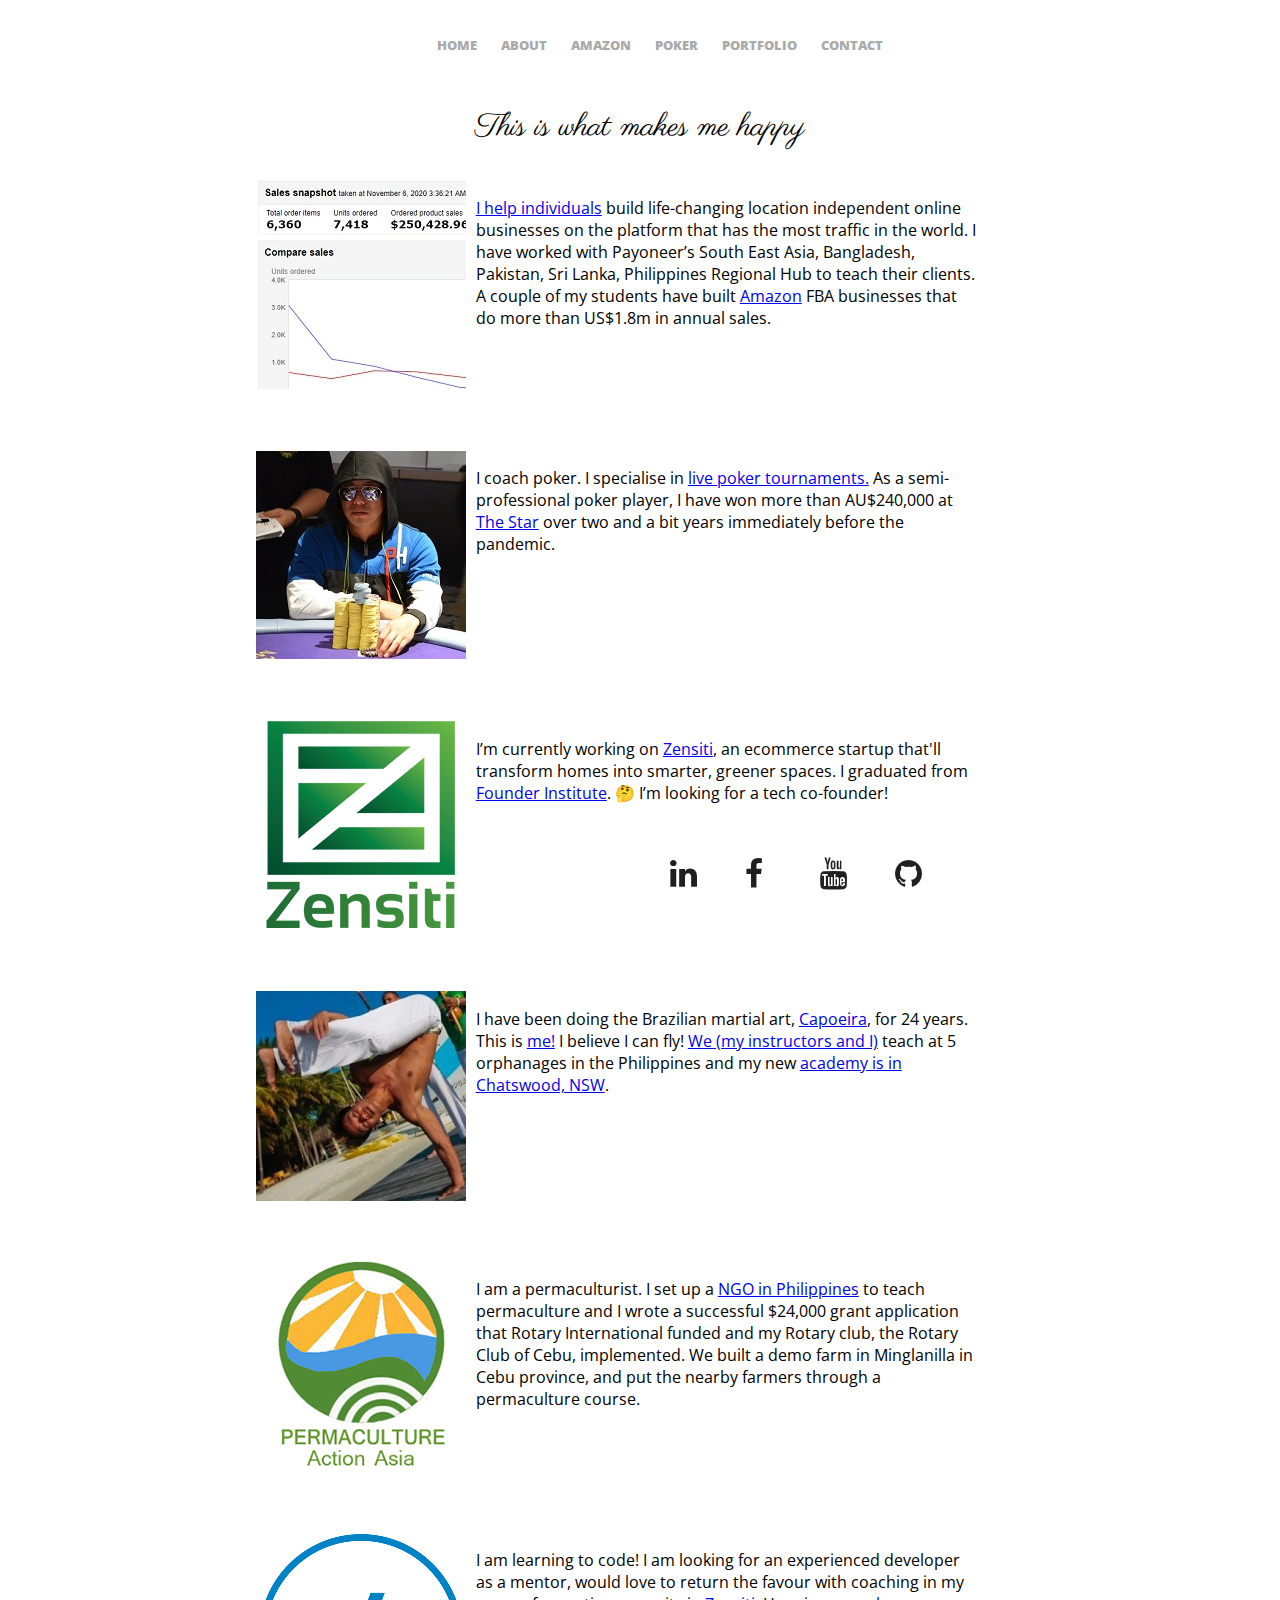
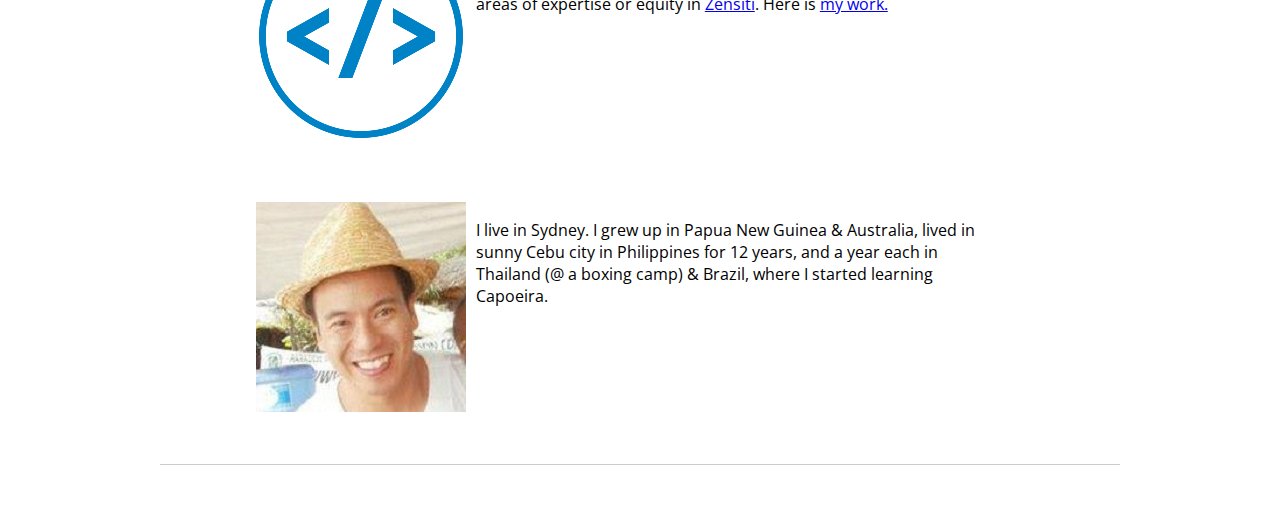
==== about.html @ 2d97d7c0 "added images completed about page" ====
<!DOCTYPE html>
<html lang='en'>
    <head>

        <meta name="viewport" content="width=device-width, initial-scale=1.0" />
        <meta name="description" content="Jen Sodicta’s blog. Jensen is a web designer, founder of Zensiti. Jensen is a live MTT poker coach, and teaches capoeira & amazon private label business.">
        <title>About</title>
        <link rel="stylesheet" href="style.css">
        <meta charset='UTF-8'/>
        <link rel="icon" type="image/png" href="images/favicon.png" />
        <link href="https://fonts.googleapis.com/css2?family=Open+Sans&family=Parisienne&display=swap" rel="stylesheet">
        <link rel="stylesheet" href="https://cdnjs.cloudflare.com/ajax/libs/font-awesome/4.7.0/css/font-awesome.min.css">
    </head>
    <body>
      <div class="container">
      <nav class="circle">
        <ul>
        <li><a href="index.html">Home</a></li>
        <li><a href="about.html">About</a></li>
        <li><a href="amazon.html">Amazon</a></li>
        <li><a href="poker.html">Poker</a></li>
        <li><a href="portfolio.html">Portfolio</a></li>
        <li><a href="mailto:hello@jensodicta.com">Contact</a></li>
        </ul>
      </nav>

            <h1>This is  what makes me happy      </h1>
            <div>
            <ul class="bio">
          
              <li class="about-tile"> 
                <span> 
                  <a href="amazon.html">
                    <img src="images/amz-sales.jpg" alt="Amazon Consulting-Seminars for Payoneer">
                  </a>
                </span>
                <p>
                  <a href="amazon.html">I help individuals</a> build life-changing location independent online businesses on the platform that has the most traffic in the world. I have worked with Payoneer’s South East Asia, Bangladesh, Pakistan, Sri Lanka, Philippines Regional Hub to teach their clients. A couple of my students have built <a href="https://www.amazon.com/">Amazon</a> FBA businesses that do more than US$1.8m in annual sales. 

                </p>
              </li>
              <li class="about-tile"> 
                <span> 
                  <a href="poker.html">
                    <img src="images/day-3-apl.jpg" alt="Day 3 APL Millions 2018">
                  </a>
                </span>
                <p>
                  I coach poker. I specialise in <a href="https://pokerdb.thehendonmob.com/player.php?a=r&n=329839">live poker tournaments.</a> As a semi-professional poker player, I have won more than AU$240,000 at <a href="https://www.star.com.au/">The Star</a> over two and a bit years immediately before the pandemic. 
                </p>
              </li>
              <li class="about-tile"> 
                <span>
                <a href="https://www.zensiti.com/">
                  <img src="images/zensiti.png" alt="Zensiti logo">
                </a>
              </span>
              <p>
                I’m currently working on <a href="https://www.zensiti.com/">Zensiti</a>, an ecommerce startup that'll transform homes into smarter, greener spaces. I graduated from <a href="https://fi.co/">Founder Institute</a>. 🤔 I’m looking for a tech co-founder!
              </p>
              </li>
              <li class="about-tile"> 
                <span>
                <a href="https://www.capoeiraau.org/">
                  <img src="images/maldives.jpg" alt="Capoeira Xmas Show at the Maldives">
                </a>
              </span>
              <p>
                I have been doing the Brazilian martial art, <a href="https://www.capoeiraau.org/about">Capoeira</a>, for 24 years. This is <a href="https://youtu.be/tR7b4APOQB8">me!</a> I believe I can fly! <a href="https://www.facebook.com/capoeiraph">We (my instructors and I)</a> teach at 5 orphanages in the Philippines and my new <a href="https://www.capoeiraau.org/">academy is in Chatswood, NSW</a>.
              </p>
              </li>
              <li class="about-tile"> 
                <span>
                <a href="https://www.philstar.com/cebu-business/2010/08/27/606259/permaculture-eyed-alternative-livelihood">
                  <img src="images/permaculture.png" alt="Permaculture">
                </a>
              </span>
              <p>
                I am a permaculturist. I set up a <a href="https://www.philstar.com/cebu-business/2010/08/27/606259/permaculture-eyed-alternative-livelihood">NGO in Philippines</a> to teach permaculture and I wrote a successful $24,000 grant application that Rotary International funded and my Rotary club, the Rotary Club of Cebu, implemented. We built a demo farm in Minglanilla in Cebu province, and put the nearby farmers through a permaculture course.
              </p>
              </li>
              <li class="about-tile"> 
                <span>
                <a href="portfolio.html">
                  <img src="images/web-dev.png" alt="web">
                </a>
              </span>
              <p>
                I am learning to code! I am looking for an experienced developer as a mentor, would love to return the favour with coaching in my areas of expertise or equity in <a href="https://www.zensiti.com/">Zensiti</a>. Here is <a href="portfolio.html">my work. </a>
              </p>
              </li>
              <li class="about-tile"> 
                <span>
                  <img src="images/jen.jpg" alt="Jensen">
                </span>
              <p>
                I live in Sydney. I grew up in Papua New Guinea & Australia, lived in sunny Cebu city in Philippines for 12 years, and a year each in Thailand (@ a boxing camp) & Brazil, where I started learning Capoeira. 
              </p>
              </li>
            </ul>
            </div>

            <footer>
              <a href="https://www.linkedin.com/in/jensenchow/" class="fa fa-linkedin fa-2x"></a>
              <a href="https://www.facebook.com/jensen.chow" class="fa fa-facebook fa-2x"></a>
              <a href="https://www.youtube.com/user/jensenrex/videos" class="fa fa-youtube fa-2x"></a>
              <a href="https://github.com/jensenrex" class="fa fa-github fa-2x"></a>
          </footer>
  
        </div>
      </body>
</html>
---- style.css ----
body {
  margin: auto;
  padding: 0; 
  box-sizing: border-box; 
  /* display: block;   */
  font-family: 'Open Sans', sans-serif;
} 

#au-batido {
  background-image: url('images/au-batido.jpg');
  background-repeat: no-repeat;
  background-attachment: fixed;
  background-size: contain;
  background-position: center;
  display: flex;
  flex-direction: column;
  max-width: 600px; 

  }


h1, h2, h3, h4, h5, h6 {
font-family: 'Parisienne', cursive;
font-weight: normal;
text-align: center;
}

.content {
  text-align: left;
 }

#mentor {
  text-align: right;
}

.about-tile {
  display: flex;
  justify-content: center;
  align-items: center;
  padding-left: 0;
  /* border-bottom: 0.063rem solid rgba(0,0,0,0.2);  */
  margin-bottom: 4%;
}

@media screen and (max-width: 768px) {
  .about-tile {
    flex-direction: column;
    align-items: center;
  }
  .about-tile p {
    height: 300px;
  }
  .content {
    margin-right: 30px;
  }
}

.about-tile:after {
  content: ""; /* This is necessary for the pseudo element to work. */ 
  display: block; /* This will put the pseudo element on its own line. */
  width: 4%; /* Change this to whatever width you want to have before hover. */
  padding-top: 20px; /* This creates some space between the element and the border. */
  /* border-bottom: 1px solid black; This creates the border. Replace black with whatever color you want. */
  transition: .5s; /* This establishes the amount of time in seconds the animation should take from start to finish */
}

.about-tile:hover:after {
  width: 15%; /* This will be the new width of your border when on hover */
}


/*
.bio p {
    width: 350px;
    white-space: nowrap;
    overflow: hidden;
    text-overflow: ellipsis;
}
*/
.bio p {
  
  max-width: 500px;
  height: 180px;
  padding: 10px;
}

.bio {
  list-style-type: none;
  padding-left: 0;
  border-bottom: 0.063rem solid rgba(0,0,0,0.2);
  margin-bottom: 4%;
}


.container {
  max-width: 960px;
  margin: 0 auto 60px auto;
  padding-top: 10px;
}

img {
  width: auto;
  max-width: 100%;
  height: auto;
/*  margin: 0 auto 2em; */
/*  display: block; */
}
/* NAVIGATION */
nav {
  width: 95%;
  margin: 0 auto;
  background: rgba(255,255,255,0);
  padding: 5px 0;
/*  box-shadow: 0px 5px 0px #dedede; */
}
nav ul {
  list-style: none;
  text-align: center;
}
nav ul li {
  display: inline-block;
}
nav ul li a {
  display: block;
  padding: 5px;
  text-decoration: none;
  color: #aaa;
  font-weight: 800;
  font-size: small;
  text-transform: uppercase;
  margin: 0 5px;
}
nav ul li a,
nav ul li a:after,
nav ul li a:before {
  transition: all .5s;
}
nav ul li a:hover {
  color: #555;
}

/* Circle */
nav.circle ul li a {
  position: relative;
  overflow: hidden;
  z-index: 1;
}
nav.circle ul li a:after {
  display: block;
  position: absolute;
  margin: 0;
  top: 0;
  bottom: 0;
  left: 0;
  right: 0;
  content: '.';
  color: transparent;
  width: 1px;
  height: 1px;
  border-radius: 50%;
  background: transparent;
  text-decoration: none;
}
nav.circle ul li a:hover:after {
  -webkit-animation: circle 1.5s ease-in forwards;
}

/* Keyframes */
@-webkit-keyframes circle {
  0% {
    width: 1px;
    top: 0;
    left: 0;
    bottom: 0;
    right: 0;
    margin: auto;
    height: 1px;
    z-index: -1;
    background: #eee;
    border-radius: 100%;
  }
  100% {
    background: #aaa;
    height: 5000%;
    width: 5000%;
    z-index: -1;
    top: 0;
    bottom: 0;
    left: 0;
    right: 0;
    margin: auto;
    border-radius: 0;
  }
}

#gday {
  margin-top: 25px;
  margin-bottom: 15px;
}

footer {
  position: fixed;
  bottom: 0;
  width: 100%;
  background-color: rgba(255,255,255,0);
  /* text-align: center; */
  display: flex;
  justify-content: center;
  margin-left: 0;
}


/* https://www.w3schools.com/howto/howto_css_social_media_buttons.asp */
.fa {
  padding: 10px;
  margin-right: 10px;
  margin-left: 10px;
  font-size: 30px;
  width: 35px;
  /* align-items: center; */
  /* text-align: center; */
  text-decoration: none;
}

.fa-linkedin {
  background: rgba(255,255,255,0);
  color: #211F1F;
}

.fa-facebook {
  background: rgba(255,255,255,0);
  color: #211F1F;
  ;
}

.fa-youtube {
    background: rgba(255,255,255,0);
    color: #211F1F;
    ;
}

.fa-github {
      background: rgba(255,255,255,0);
      color: #211F1F;
}
.fa:hover {
  opacity: 0.7;
  transform: scale(2);
  transition: transform .2s;
}
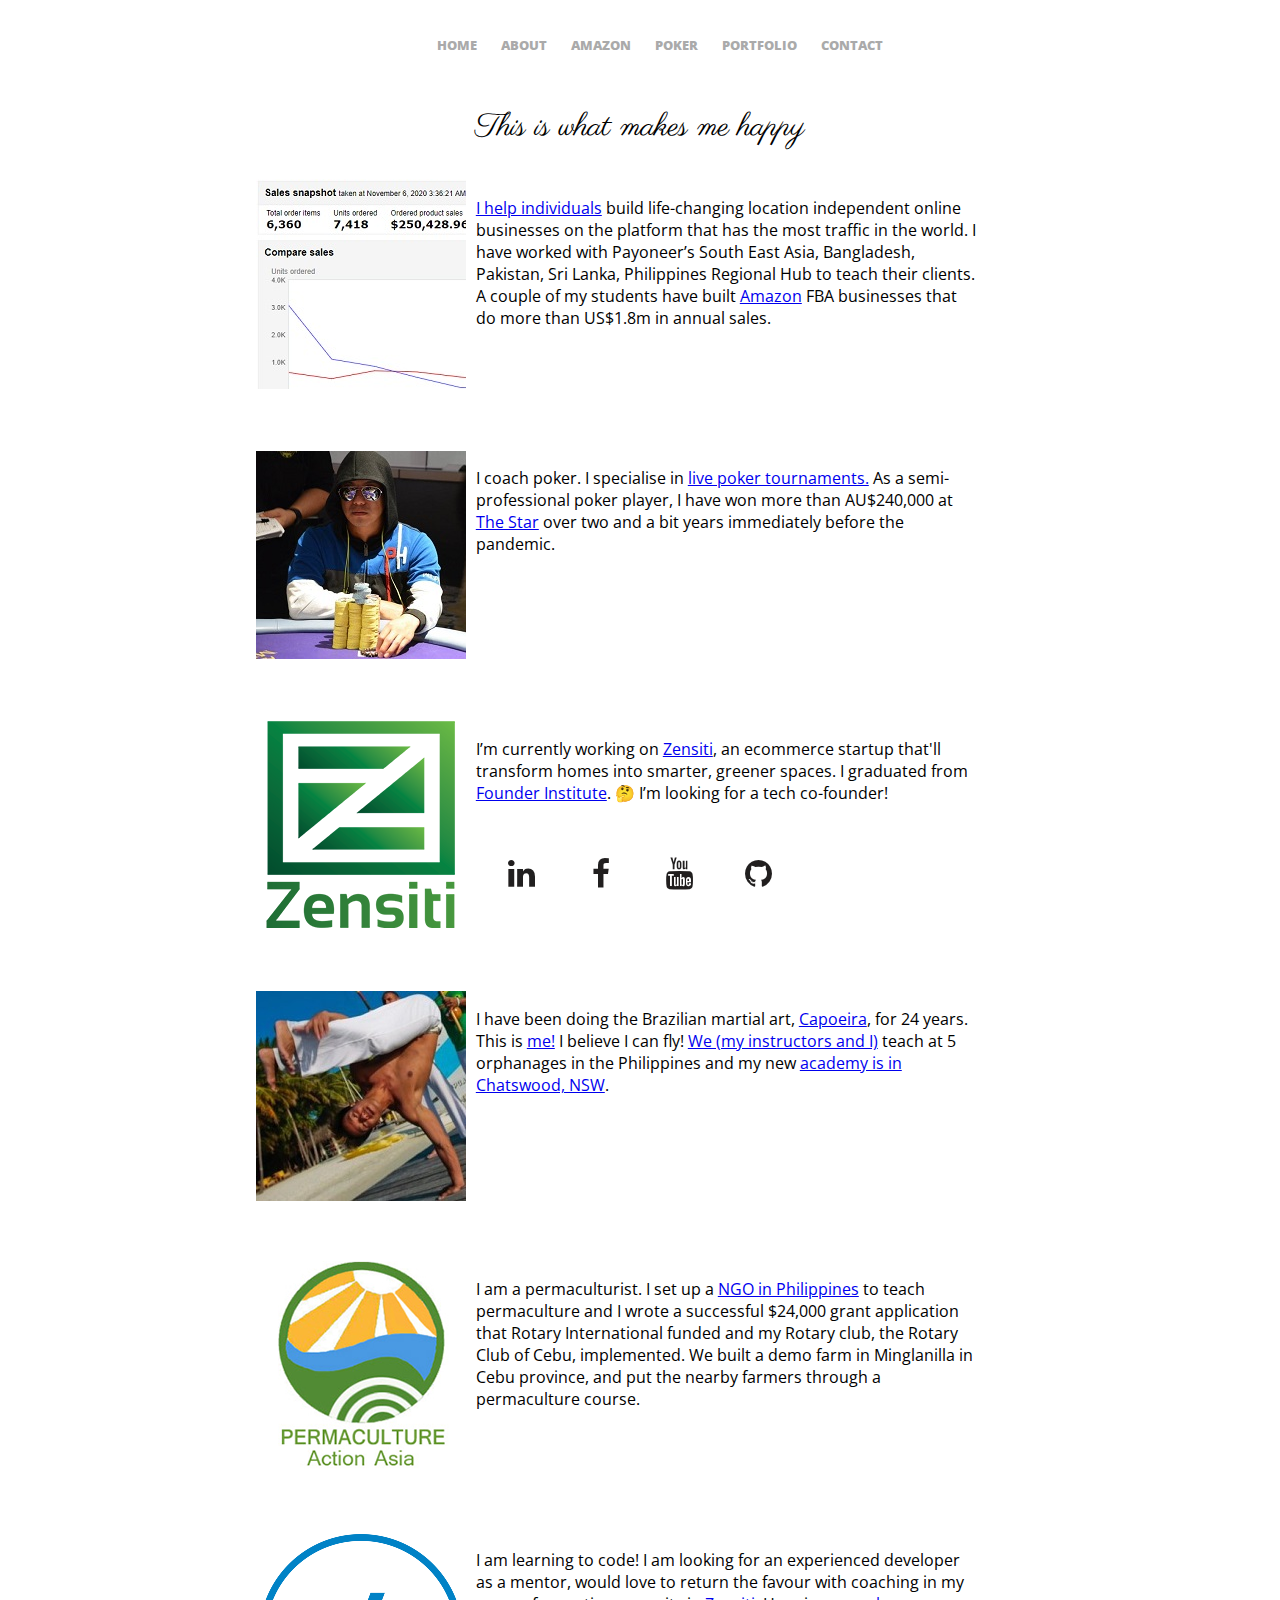
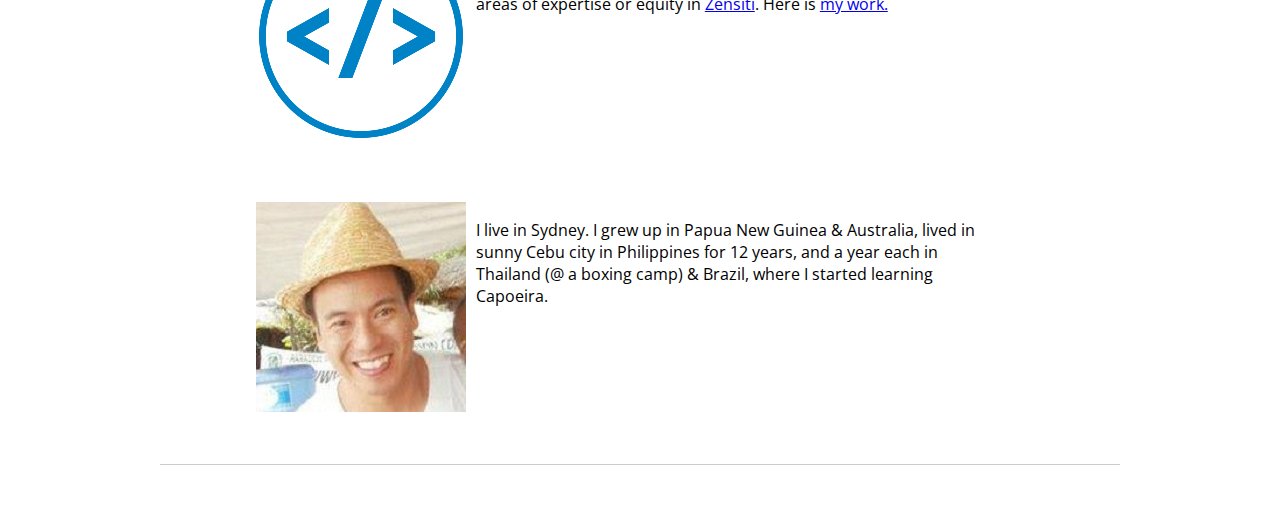
==== commit 4307dad9: "created blog" ====
--- a/about.html
+++ b/about.html
@@ -100,7 +100,7 @@
             </ul>
             </div>
 
-            <footer>
+            <footer class="foot">
               <a href="https://www.linkedin.com/in/jensenchow/" class="fa fa-linkedin fa-2x"></a>
               <a href="https://www.facebook.com/jensen.chow" class="fa fa-facebook fa-2x"></a>
               <a href="https://www.youtube.com/user/jensenrex/videos" class="fa fa-youtube fa-2x"></a>
--- a/style.css
+++ b/style.css
@@ -198,17 +198,87 @@
   margin-bottom: 15px;
 }
 
+#foot-home {
+    /* margin-top: 100px; */
+    justify-content: left;
+    text-align: center;
+}
+
+
 footer {
   position: fixed;
+  left: 0;
   bottom: 0;
   width: 100%;
   background-color: rgba(255,255,255,0);
-  /* text-align: center; */
+  text-align: center;
+  /* display: flex; */
+  justify-content: center;
+  margin-left: 0;
+  margin-top: 10px;
+}
+
+
+#blog {
+  padding: 20px;
+  background: #f1f1f1;
+  @media screen and (max-width: 800px) {
+    .leftcolumn, .rightcolumn {
+      width: 100%;
+      padding: 0;
+    }
+  }
+}
+
+.blog-head {
+  padding: 30px;
+  font-size: 30px;
+  text-align: center;
+  background: white;
+}
+
+/* Blog Left column */
+.leftcol {
+  float: left;
+  width: 75%;
+}
+
+/* Blog Right column */
+.rightcol {
+  float: right;
+  width: 25%;
+  padding-left: 20px;
+}
+
+/* blog images */
+.blogimg {
+  background-color: #aaa;
+  width: 90%;
+  padding: 20px;
+}
+/* blog card effect for blog posts */
+.card {
+  background-color: rgb(255, 255, 255);
+  padding: 20px;
+  margin-top: 20px;
+}
+/* Clear floats after the columns */
+.row:after {
+  content: "";
+  display: table;
+  clear: both;
+}
+
+#foot-home {
+  
+  bottom: 0;
+  width: 100%;
+  background-color: rgba(255,255,255,0);
   display: flex;
   justify-content: center;
   margin-left: 0;
-}
-
+  /* background-color: chocolate; */
+}
 
 /* https://www.w3schools.com/howto/howto_css_social_media_buttons.asp */
 .fa {
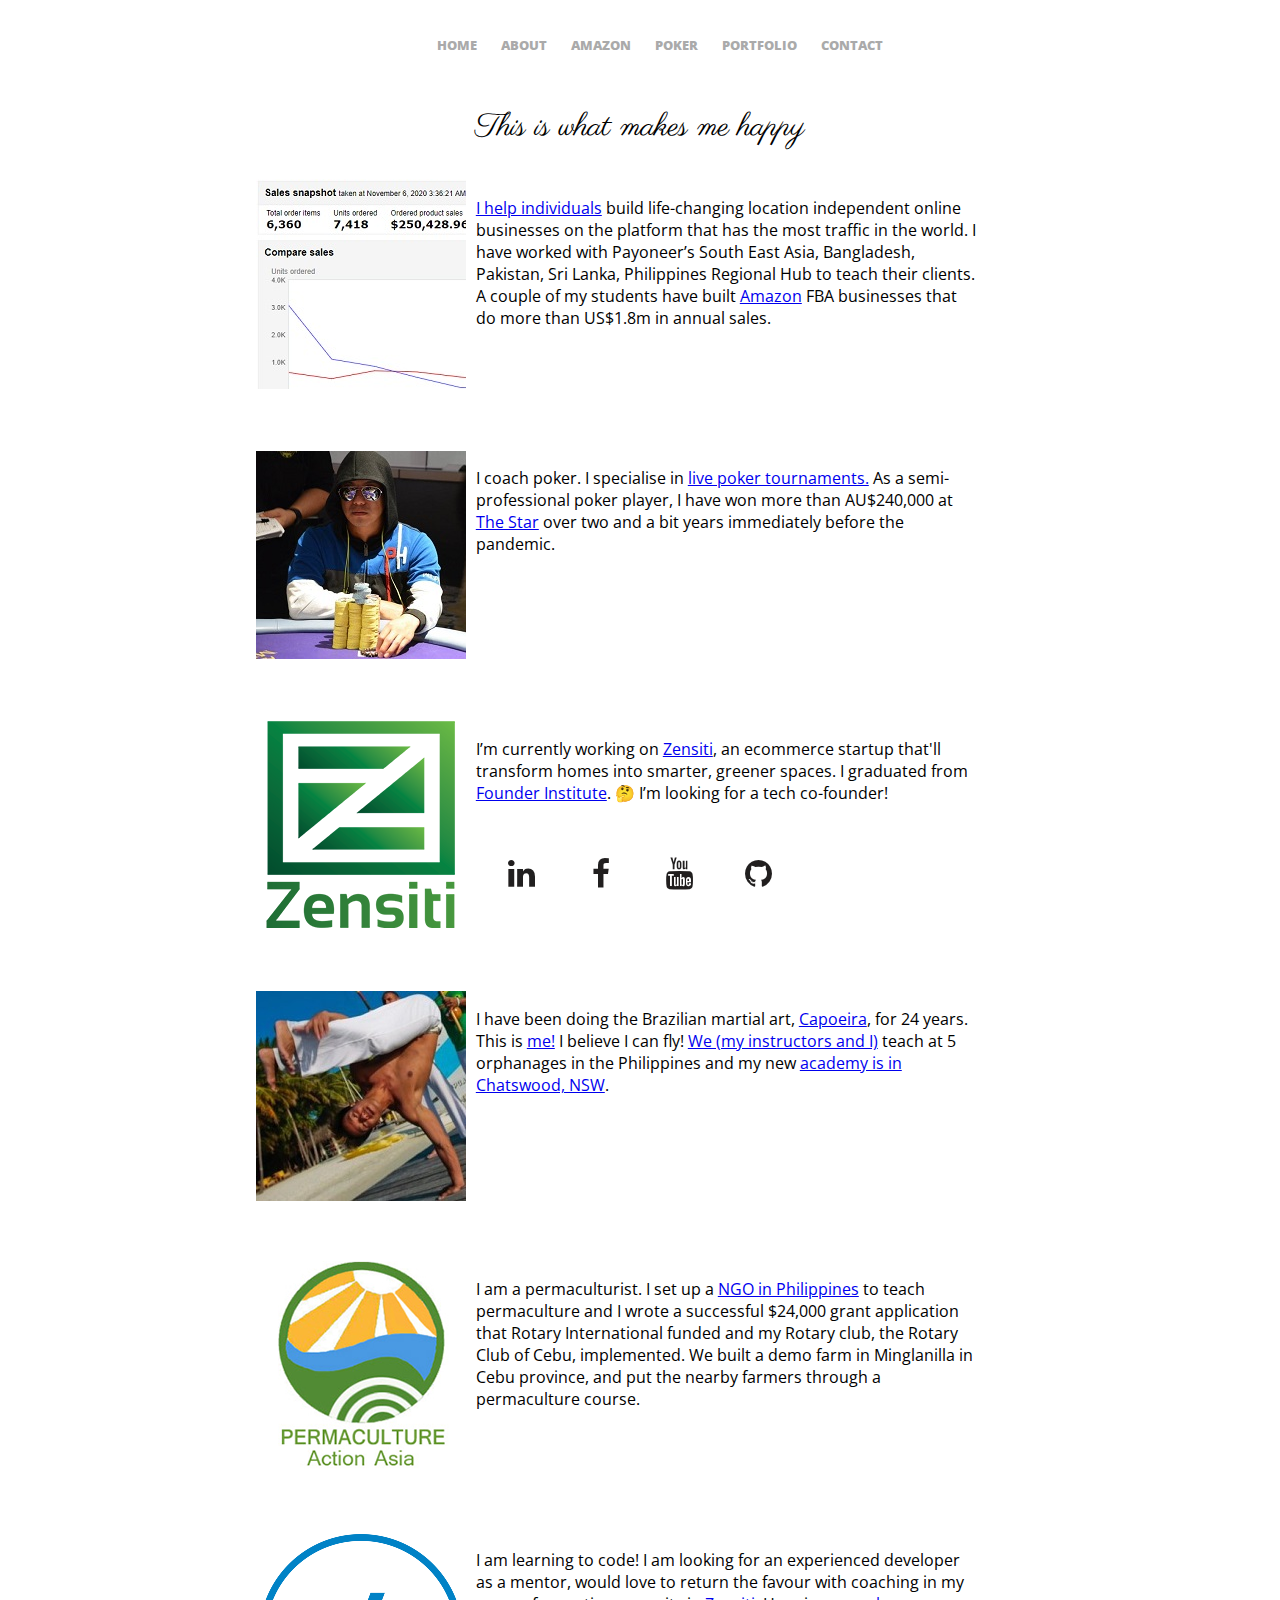
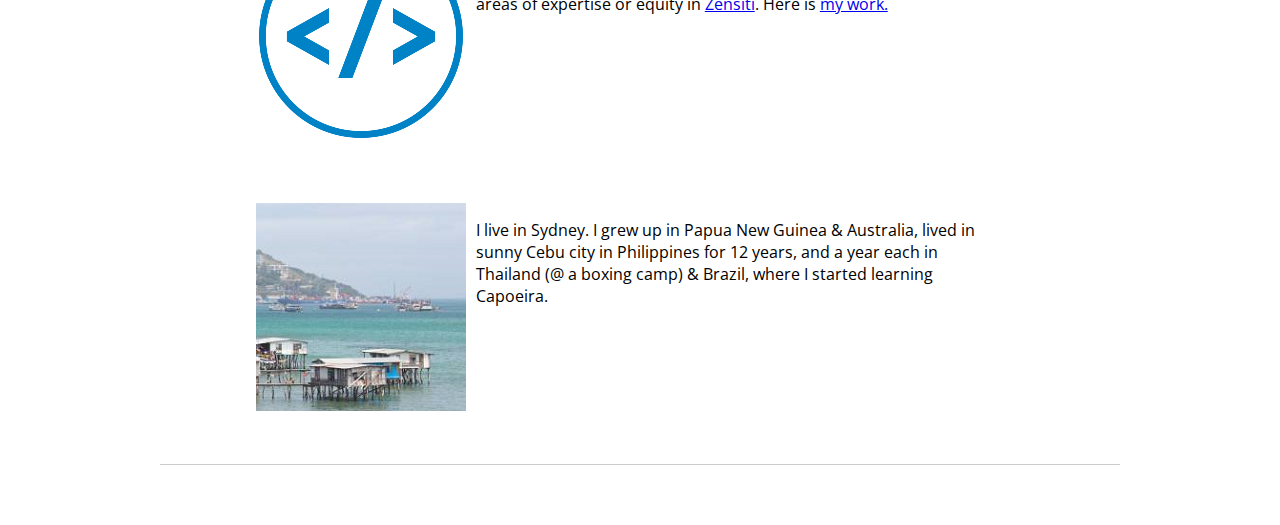
==== commit f5fec300: "editted portfolio & added logos" ====
--- a/about.html
+++ b/about.html
@@ -91,7 +91,7 @@
               </li>
               <li class="about-tile"> 
                 <span>
-                  <img src="images/jen.jpg" alt="Jensen">
+                  <img src="images/Pom.png" alt="Jensen">
                 </span>
               <p>
                 I live in Sydney. I grew up in Papua New Guinea & Australia, lived in sunny Cebu city in Philippines for 12 years, and a year each in Thailand (@ a boxing camp) & Brazil, where I started learning Capoeira. 
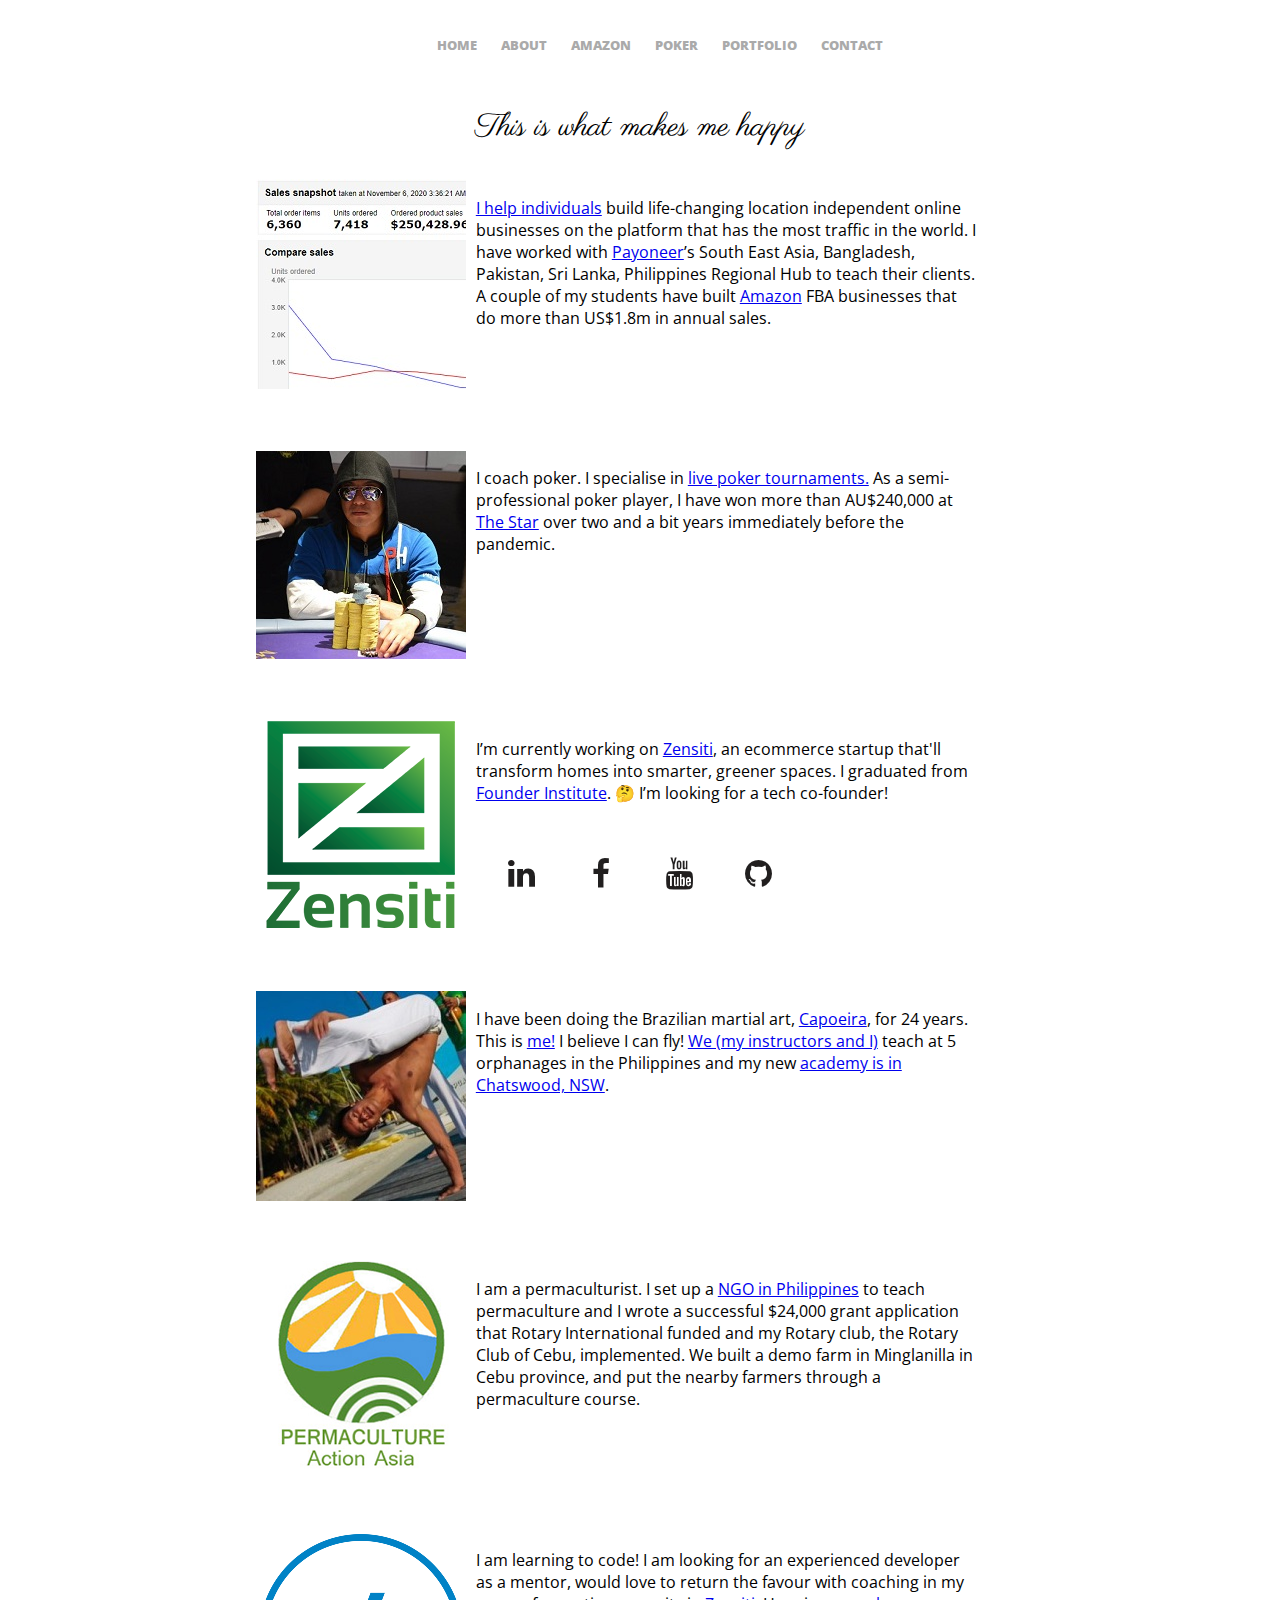
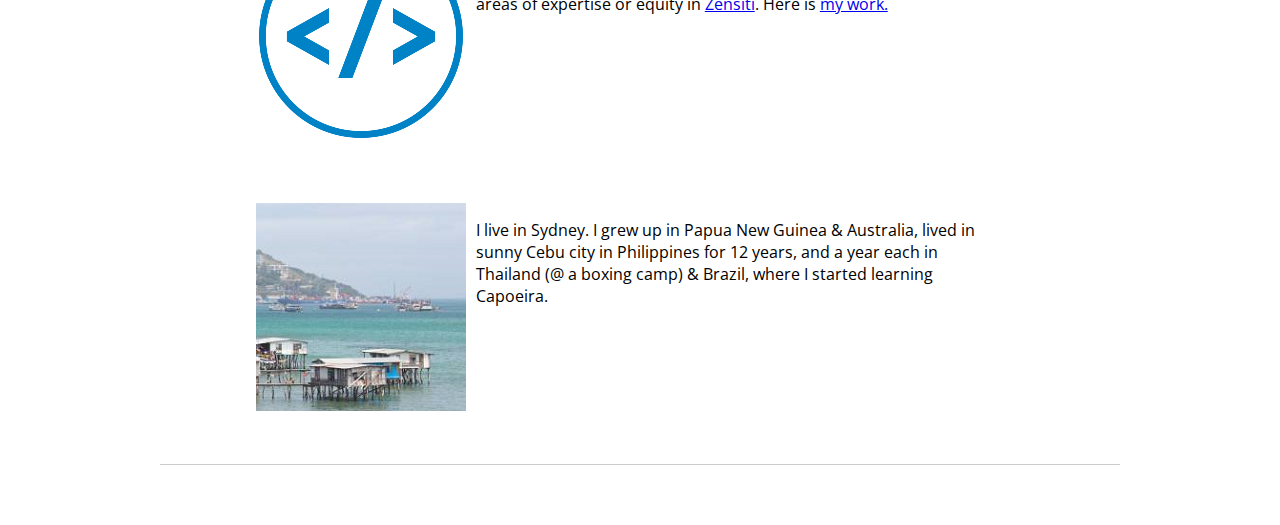
==== commit 098dfc77: "uploaded amazon page" ====
--- a/about.html
+++ b/about.html
@@ -35,7 +35,7 @@
                   </a>
                 </span>
                 <p>
-                  <a href="amazon.html">I help individuals</a> build life-changing location independent online businesses on the platform that has the most traffic in the world. I have worked with Payoneer’s South East Asia, Bangladesh, Pakistan, Sri Lanka, Philippines Regional Hub to teach their clients. A couple of my students have built <a href="https://www.amazon.com/">Amazon</a> FBA businesses that do more than US$1.8m in annual sales. 
+                  <a href="amazon.html">I help individuals</a> build life-changing location independent online businesses on the platform that has the most traffic in the world. I have worked with <a href="https://www.payoneer.com">Payoneer</a>’s South East Asia, Bangladesh, Pakistan, Sri Lanka, Philippines Regional Hub to teach their clients. A couple of my students have built <a href="https://www.amazon.com/">Amazon</a> FBA businesses that do more than US$1.8m in annual sales. 
 
                 </p>
               </li>
--- a/style.css
+++ b/style.css
@@ -23,6 +23,11 @@
 font-family: 'Parisienne', cursive;
 font-weight: normal;
 text-align: center;
+}
+
+strong {font-weight: bolder;
+        font-size: larger;
+
 }
 
 .content {
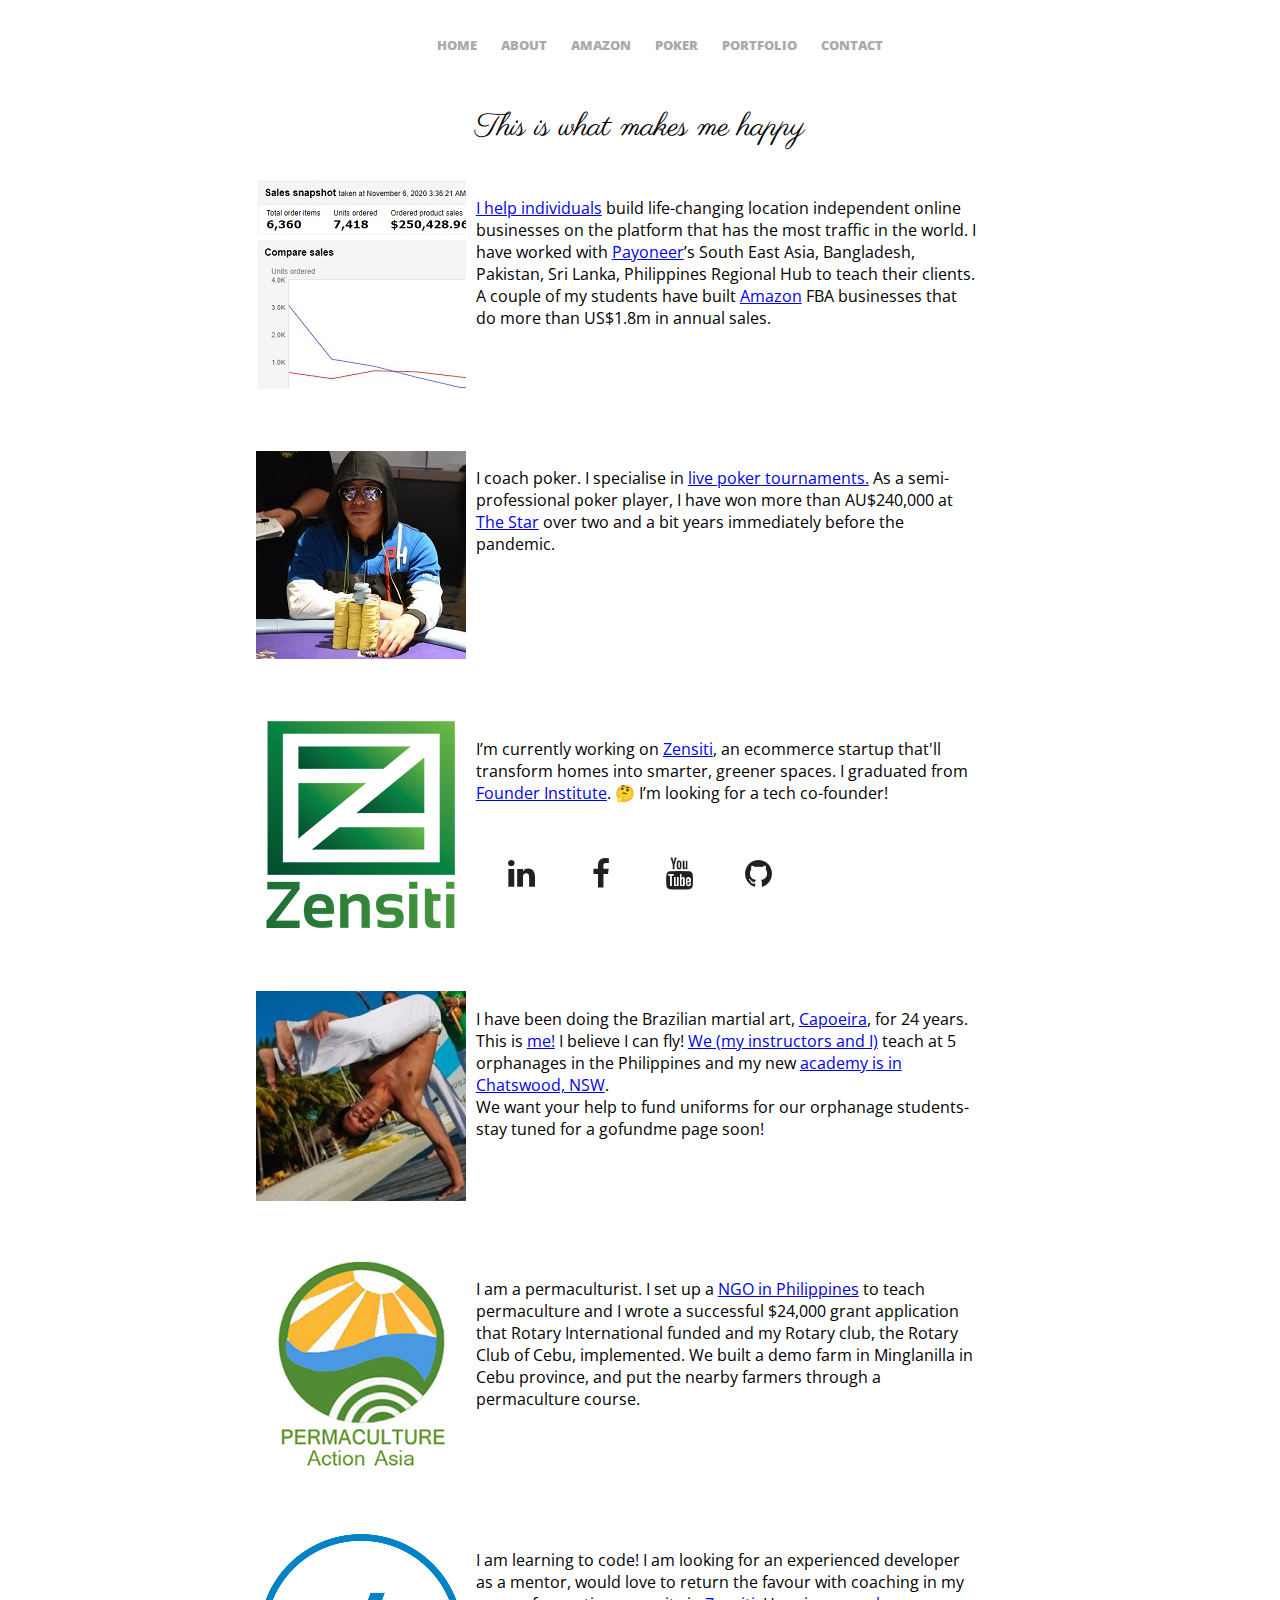
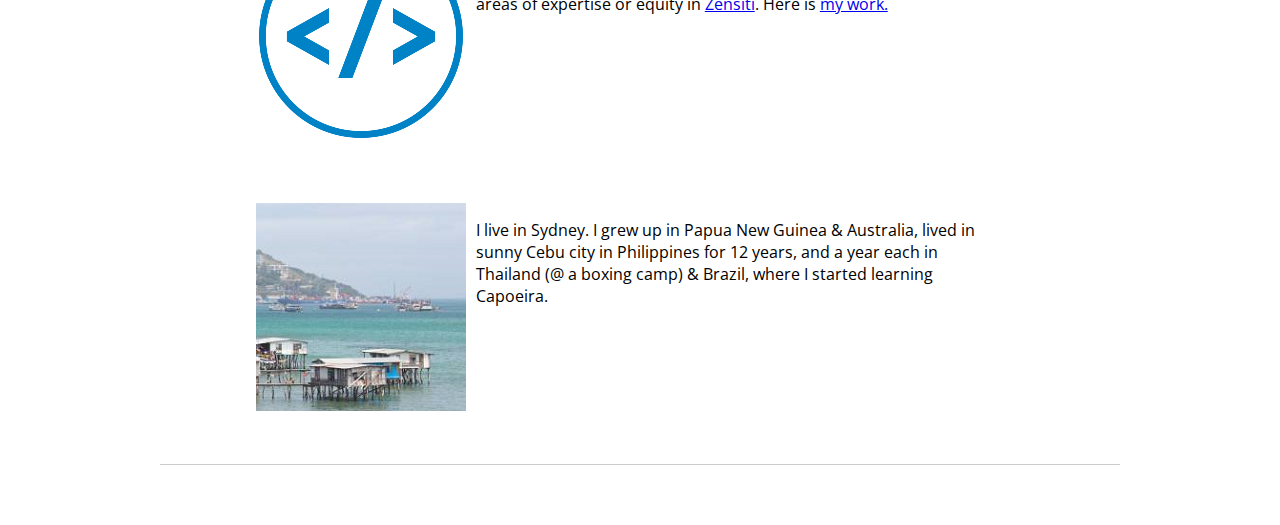
==== commit 633b5251: "finished blog" ====
--- a/about.html
+++ b/about.html
@@ -67,7 +67,8 @@
               </span>
               <p>
                 I have been doing the Brazilian martial art, <a href="https://www.capoeiraau.org/about">Capoeira</a>, for 24 years. This is <a href="https://youtu.be/tR7b4APOQB8">me!</a> I believe I can fly! <a href="https://www.facebook.com/capoeiraph">We (my instructors and I)</a> teach at 5 orphanages in the Philippines and my new <a href="https://www.capoeiraau.org/">academy is in Chatswood, NSW</a>.
-              </p>
+              <br>
+            We want your help to fund uniforms for our orphanage students- stay tuned for a gofundme page soon!</p>
               </li>
               <li class="about-tile"> 
                 <span>
--- a/style.css
+++ b/style.css
@@ -227,12 +227,7 @@
 #blog {
   padding: 20px;
   background: #f1f1f1;
-  @media screen and (max-width: 800px) {
-    .leftcolumn, .rightcolumn {
-      width: 100%;
-      padding: 0;
-    }
-  }
+
 }
 
 .blog-head {
@@ -245,14 +240,14 @@
 /* Blog Left column */
 .leftcol {
   float: left;
-  width: 75%;
+  width: 74%;
 }
 
 /* Blog Right column */
 .rightcol {
   float: right;
   width: 25%;
-  padding-left: 20px;
+  padding-left: 10px;
 }
 
 /* blog images */
@@ -264,7 +259,7 @@
 /* blog card effect for blog posts */
 .card {
   background-color: rgb(255, 255, 255);
-  padding: 20px;
+  padding: 10px;
   margin-top: 20px;
 }
 /* Clear floats after the columns */
@@ -274,6 +269,14 @@
   clear: both;
 }
 
+@media screen and (max-width: 800px) {
+  .leftcol, .rightcol {
+    width: 100%;
+    padding: 0;
+    /* flex-direction: column;
+    align-items: center; */
+  }
+}
 #foot-home {
   
   bottom: 0;
